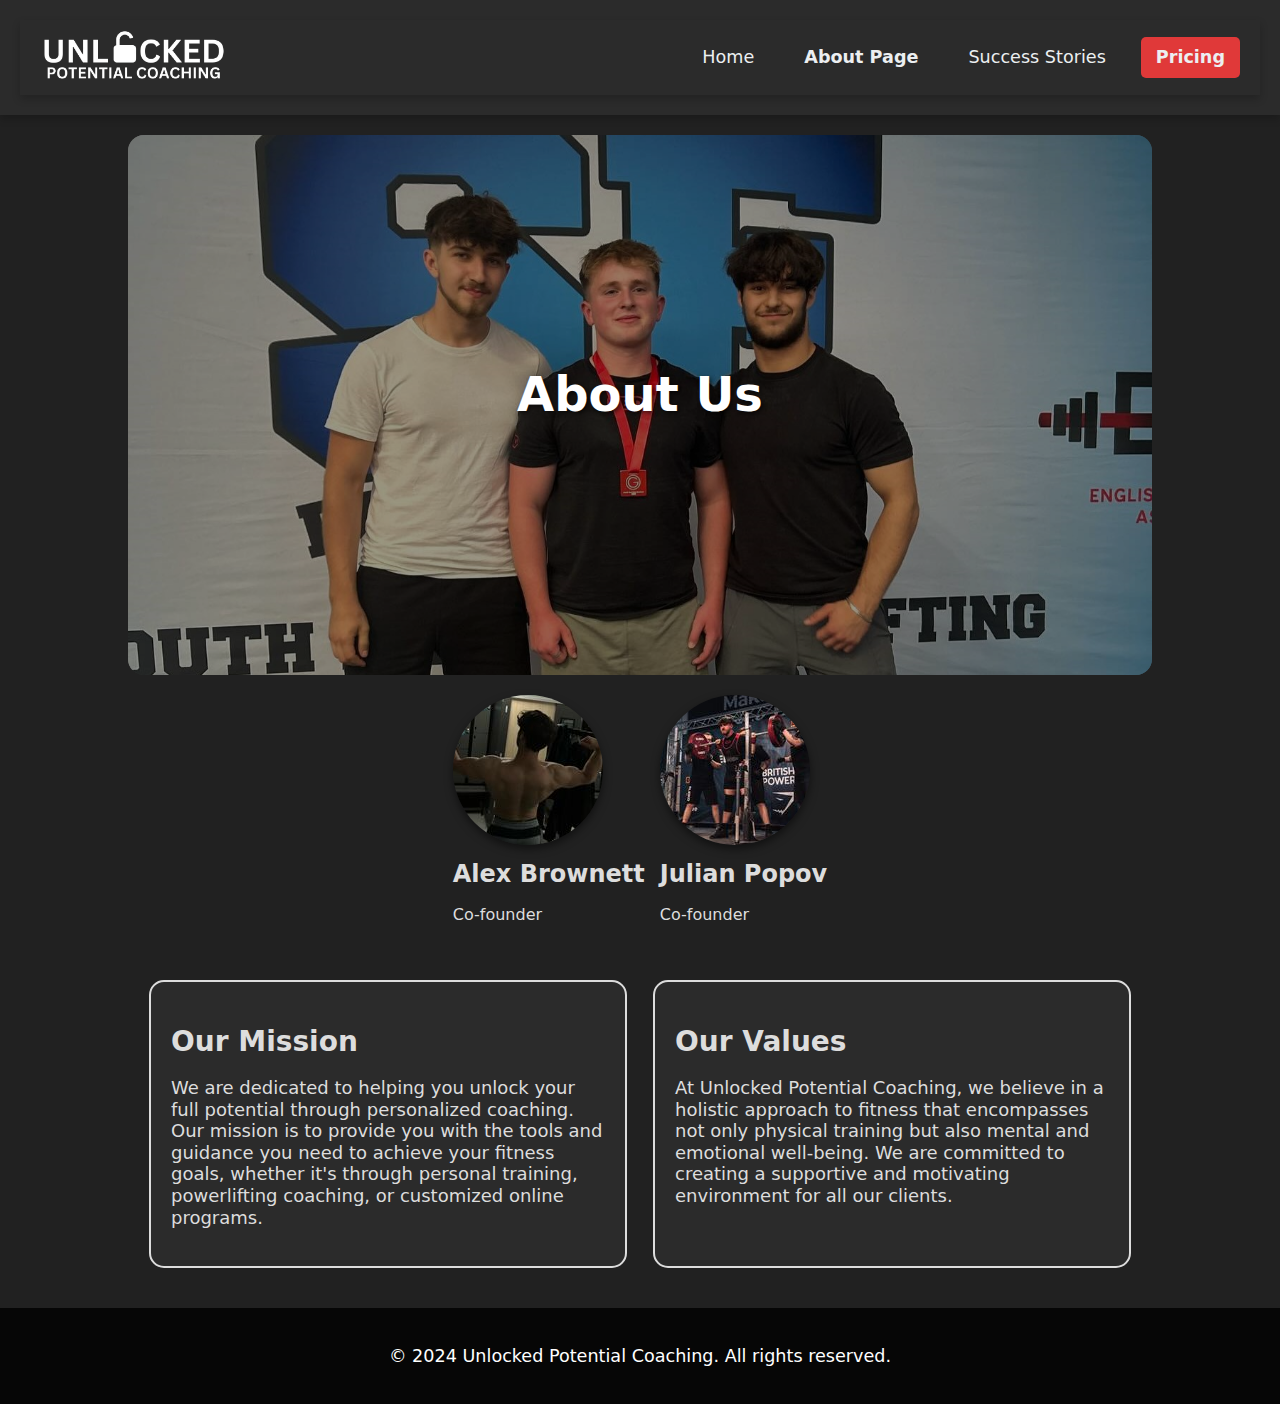
==== pages/About.html @ 5f43dbda "fill white (for the close button)" ====
<!DOCTYPE html>
<html lang="en">

<head>
    <meta charset="UTF-8">
    <meta name="viewport" content="width=device-width, initial-scale=1.0">
    <title>About Us - Unlocked Potential Coaching</title>
    <link rel="apple-touch-icon" sizes="180x180" href="/assets/favicon/apple-touch-icon.png">
    <link rel="icon" type="image/png" sizes="32x32" href="/assets/favicon/favicon-32x32.png">
    <link rel="icon" type="image/png" sizes="16x16" href="/assets/favicon/favicon-16x16.png">
    <link rel="manifest" href="/assets/favicon/site.webmanifest">
    <link rel="stylesheet" href="/styles.css">
    <style>

.profile-container {
    display: flex;
    align-items: center;
    justify-content: center; /* Center the profiles horizontally */
    gap: 15px; /* Adjust the gap between profile images */
    flex-wrap: nowrap; /* Prevent wrapping to the next line */
    padding: 20px;
}

.profile {
    margin: 0;
}

.profile img {
    width: 150px; /* Adjust the size as needed */
    height: 150px;
    border-radius: 50%;
    box-shadow: 0 4px 8px rgba(0, 0, 0, 0.5);
}
.profile h3 {
    font-size: 18px; /* Adjust this value to reduce the size */
    margin: 10px 0 0 0; /* Adjust margin to align text with image */
}

        .profile img:hover {
            transform: scale(1.1);
            
        }

        .profile h3 {
            margin: 10px 0;
            font-size: 24px;
        }

        .profile p {
            font-size: 16px;
            color: #ddd;
        }

        .hero {
            display: flex;
            flex-direction: column;
            justify-content: center;
            align-items: center;
            height: 60vh;
            text-align: center;
            background: url('/assets/pic1.jpg') no-repeat center;
            background-size: cover;
            background-position: center middle;
            border-radius: 16px;
            position: relative;
            z-index: 1;
            color: white;
        }

        .hero::before {
            content: '';
            position: absolute;
            top: 0;
            left: 0;
            width: 100%;
            height: 100%;
            background: rgba(0, 0, 0, 0.4);
            z-index: -1;
            border-radius: 16px;
        }

        .hero h1 {
            font-size: 48px;
            margin: 0 0 20px;
            color: #ffffff;
            text-shadow: 2px 2px 4px rgba(0, 0, 0, 0.6);
        }
    </style>
</head>

<body>

<header>
    <div class="header-container">
        <div class="logo">
            <img src="/assets/logo.png" alt="Unlocked Potential Coaching Logo">
        </div>
        <input type="checkbox" id="sidebar-active">
        <label for="sidebar-active" id="hamburger-menu">
            <span></span>
            <span></span>
            <span></span>
        </label>
        <label id="overlay" for="sidebar-active"></label>
        <nav class="nav-links links-container">
            <label for="sidebar-active" class="close-sidebar-button">
            <svg xmlns="http://www.w3.org/2000/svg" height="32" viewBox="0 -960 960 960" width="32" fill="#ffffff">
                <path d="m256-200-56-56 224-224-224-224 56-56 224 224 224-224 56 56-224 224 224 224-56 56-224-224-224 224Z" />
            </svg>
            </label>
            <a href="/index.html">Home</a>
            <a href="/pages/About.html" class="active">About Page</a>
            <a href="/pages/Stories.html">Success Stories</a>
            <a href="/index.html#pricing" class="cta-link">Pricing</a>

        </nav>
    </div>
</header>

    <section class="hero">
        <h1>About Us</h1>
    </section>

    <section class="profile-container">
        <div class="profile">
            <img src="/assets/Alex.jpg" alt="Alex - Co-founder">
            <h3>Alex Brownett</h3>
            <p>Co-founder</p>
        </div>
        <div class="profile">
            <img src="/assets/Julian.jpg" alt="Julian - Co-founder">
            <h3>Julian Popov</h3>
            <p>Co-founder</p>
        </div>
    </section>
    
    <section class="sections">
        <div class="section">
            <h2>Our Mission</h2>
            <p>We are dedicated to helping you unlock your full potential through personalized coaching. Our mission is to
                provide you with the tools and guidance you need to achieve your fitness goals, whether it's through
                personal training, powerlifting coaching, or customized online programs.</p>
            <div class="overlay-effect"></div>
        </div>
        <div class="section">
            <h2>Our Values</h2>
            <p>At Unlocked Potential Coaching, we believe in a holistic approach to fitness that encompasses not only
                physical training but also mental and emotional well-being. We are committed to creating a supportive and
                motivating environment for all our clients.</p>
            <div class="overlay-effect"></div>
        </div>
    </section>

    <footer>
        <p>&copy; 2024 Unlocked Potential Coaching. All rights reserved.</p>
    </footer>

</body>

</html>
---- styles.css ----
:root {
    --secondarycolor: #e03939;
    --color-1: #2b2b2b;
    --text-color: #eceff1;
    --accent-color: hsl(165, 82.26%, 51.37%);
}

body {
    font-family: "League Spartan", system-ui, sans-serif;
    font-size: 1.1rem;
    line-height: 1.2;
    background-color: #212121;
    color: #ddd;
    margin: 0;
    padding: 0;
}

header {
    background: #2b2b2b;
    color: #eceff1;
    padding: 20px;
    text-align: center;
    position: relative;
    z-index: 100;
    box-shadow: 0 4px 8px rgba(0, 0, 0, 0.2);
    transition: background-color 400ms ease, box-shadow 400ms ease, transform 200ms ease;
    margin-bottom: 20px;
}

header h1 {
    margin: 0;
}

.header-container {
    display: flex;
    align-items: center;
    justify-content: space-between;
    background: #2b2b2b;
    padding: 10px 20px;
    box-shadow: 0 4px 8px rgba(0, 0, 0, 0.2);
}

.logo img {
    height: 50px;
    width: auto;
}

#hamburger-menu {
    cursor: pointer;
    display: none;
    flex-direction: column;
    justify-content: space-between;
    width: 30px;
    height: 20px;
}

#hamburger-menu span {
    display: block;
    height: 3px;
    width: 100%;
    background-color: var(--text-color);
    border-radius: 2px;
}

/* Hide the navigation links on mobile by default */
.nav-links {
    display: flex;
    gap: 20px;
    justify-content: flex-end;
    flex: 1;
}

.nav-links a {
    color: #eceff1;
    text-decoration: none;
    padding: 10px 15px;
    transition: background-color 0.3s ease, color 0.3s ease;
}

.nav-links a.active {
    font-weight: bold;
}

.nav-links a:hover {
    color: #ffffff;
    background-color: rgba(255, 255, 255, 0.1);
    border-radius: 5px;
}

.cta-link {
    background-color: var(--secondarycolor);
    color: white;
    padding: 10px 20px;
    border-radius: 5px;
    font-weight: bold;
    transition: background-color 0.3s ease, transform 0.2s ease;
}

.cta-link:hover {
    background-color: var(--accent-color);
    transform: scale(1.1);
    box-shadow: 0 0 15px 2px var(--accent-color);
}

.hero {
    display: flex;
    flex-direction: column;
    justify-content: center;
    align-items: center;
    height: 70vh;
    width: 80%;
    text-align: center;
    background: url('/assets/pic1.jpg') no-repeat center;
    background-size: cover;
    background-position: center middle;
    border-radius: 16px;
    position: relative;
    z-index: 1;
    color: white;
    margin: 0 auto;
}

.hero::before {
    content: '';
    position: absolute;
    top: 0;
    left: 0;
    width: 100%;
    height: 100%;
    background: rgba(0, 0, 0, 0.4);
    z-index: -1;
    border-radius: 16px;
}

.hero h1 {
    font-size: 48px;
    margin: 0 0 20px;
    color: #ffffff;
    text-shadow: 2px 2px 4px rgba(0, 0, 0, 0.6);
}

.hero p {
    font-size: 20px;
    margin: 20px 0;
    color: #dddddd;
    text-shadow: 2px 2px 4px rgba(0, 0, 0, 0.6);
}

.hero a {
    color: #fff;
    background-color: var(--secondarycolor);
    padding: 8px 16px;
    text-decoration: none;
    border-radius: 10px;
    font-size: 16px;
    transition: background-color 0.3s ease, box-shadow 400ms ease, transform 200ms ease;
    position: relative;
    z-index: 2;
}

.hero a:hover {
    transform: scale(1.1);
    background-color: var(--accent-color);
    box-shadow: 0 0 15px 2px var(--accent-color);
}

.sections {
    display: grid;
    grid-template-columns: repeat(2, minmax(auto, 35%));
    gap: 70px;
    padding: 20px;
    justify-content: center;
}

.section {
    background-color: #2b2b2b;
    border: 2px solid;
    border-radius: 15px;
    padding: 20px;
    transition: background 400ms ease, box-shadow 400ms ease, transform 200ms ease;
    width: 100%;
    justify-self: center;
    position: relative;
    overflow: hidden;
}

.section h2 {
    font-size: 28px;
    margin-bottom: 15px;
}

.section p {
    font-size: 18px;
}

.main {
    max-width: 1200px;
    margin: 0 auto;
    padding: 20px;
}

.cards {
    position: relative;
}

.cards__inner {
    display: flex;
    flex-wrap: wrap;
    gap: 20px;
}

.card {
    flex: 1 1 30%;
    padding: 20px;
    background-color: #2b2b2b;
    border: 1px solid #eceff133;
    border-radius: 15px;
    transition: background 400ms ease, box-shadow 400ms ease, transform 200ms ease;
    position: relative;
    overflow: hidden;
}

.card__heading {
    color: #59df9c;
    font-size: 35px;
    font-weight: 600;
    margin-bottom: 10px;
}

.card__price {
    color: rgba(255, 255, 255, 0.486);
    font-weight: 700;
    margin-bottom: 40px;
}

.original-price {
    text-decoration: line-through;
    color: #e43f3fab;
    margin-right: 10px;
}

.discounted-price {
    color: rgb(255, 255, 255);
    font-size: 1.5em;
    font-weight: bold;
}

.cta {
    display: block;
    text-align: center;
    background-color: var(--secondarycolor);
    color: #fff;
    padding: 10px;
    border-radius: 8px;
    text-decoration: none;
    margin-top: 20px;
    position: relative;
    z-index: 2;
    transition: background-color 0.3s ease, box-shadow 400ms ease, transform 200ms ease;
}

.cta:hover {
    background-color: var(--accent-color);
    box-shadow: 0 0 15px 2px var(--accent-color);
    transform: scale(1.05);
}

.testimonials {
    background: rgba(255, 255, 255, 0.05);
    border-radius: 16px;
    box-shadow: 0 4px 30px rgba(0, 0, 0, 0.1);
    padding: 50px 20px;
    margin: 20px;
    color: white;
    text-align: center;
}

.testimonials-grid {
    display: grid;
    grid-template-columns: repeat(2, 1fr);
    gap: 20px;
    margin-top: 30px;
}

.testimonials h2 {
    font-size: 32px;
    margin-bottom: 40px;
}

.testimonial-item {
    background: rgba(255, 255, 255, 0.1);
    backdrop-filter: blur(10px);
    border-radius: 10px;
    padding: 20px;
    box-shadow: 0 4px 10px rgba(0, 0, 0, 0.2);
    color: white;
}

footer {
    background: rgba(0, 0, 0, 0.8);
    color: white;
    text-align: center;
    padding: 20px;
    margin-top: 20px;
}

.hover-effect {
    position: relative;
    z-index: 1;
    background-color: #2b2b2b;
    border-radius: 15px;
    padding: 20px;
    transition: background 400ms ease, box-shadow 400ms ease, transform 200ms ease;
}

@keyframes gradient-animation {
    0% {
        background-position: 0% 50%;
    }

    50% {
        background-position: 100% 50%;
    }

    100% {
        background-position: 0% 50%;
    }
}

.gradient-text {
    background: linear-gradient(45deg, #ff6ec4, #7873f5, #4fba6f, #ff6ec4);
    background-size: 300% 300%;
    -webkit-background-clip: text;
    -webkit-text-fill-color: transparent;
    animation: gradient-animation 5s ease infinite;
}

.overlay-effect {
    position: absolute;
    inset: 0;
    pointer-events: none;
    user-select: none;
    opacity: 0.2;
    transition: 400ms ease-in-out;
    border-radius: inherit;
}

.section:nth-child(1):hover {
    background: transparent;
    box-shadow: 0 0 15px 2px var(--accent-color);
    transform: scale(1.05);
}

.section:nth-child(1):hover .overlay-effect {
    opacity: 1;
    background: radial-gradient(circle at var(--x) var(--y), var(--accent-color, 0.2), transparent 50%);
}

.section:nth-child(2):hover {
    background: transparent;
    box-shadow: 0 0 15px 2px hsl(291.34, 95.9%, 61.76%);
    transform: scale(1.05);
}

.section:nth-child(2):hover .overlay-effect {
    opacity: 1;
    background: radial-gradient(circle at var(--x) var(--y), hsl(291.34, 95.9%, 61.76%, 0.2), transparent 50%);
}

.section:nth-child(3):hover {
    background: transparent;
    box-shadow: 0 0 15px 2px hsl(338.69, 100%, 48.04%);
    transform: scale(1.05);
}

.section:nth-child(3):hover .overlay-effect {
    opacity: 1;
    background: radial-gradient(circle at var(--x) var(--y), hsl(338.69, 100%, 48.04%, 0.2), transparent 50%);
}

.section:nth-child(4):hover {
    background: transparent;
    box-shadow: 0 0 15px 2px hsl(48, 100%, 67%);
    transform: scale(1.05);
}

.section:nth-child(4):hover .overlay-effect {
    opacity: 1;
    background: radial-gradient(circle at var(--x) var(--y), hsl(48, 100%, 67%, 0.2), transparent 50%);
}

.card:nth-child(1):hover {
    box-shadow: 0 0 15px 2px hsl(338.69, 100%, 48.04%);
    transform: scale(1.05);
}

.card:nth-child(2):hover {
    box-shadow: 0 0 15px 2px hsl(338.69, 100%, 48.04%);
    transform: scale(1.05);
}

.card:nth-child(1):hover .overlay-effect {
    opacity: 1;
    background: radial-gradient(circle at var(--x) var(--y), hsl(338.69, 100%, 48.04%, 0.2), transparent 50%);
}

.card:nth-child(2):hover .overlay-effect {
    opacity: 1;
    background: radial-gradient(circle at var(--x) var(--y), hsl(338.69, 100%, 48.04%, 0.2), transparent 50%);
}

@media (max-width: 768px) {
    .header-container {
        flex-direction: column;
    }

    .nav-links {
        justify-content: center;
        flex-wrap: wrap;
    }

    .sections {
        grid-template-columns: 1fr;
        gap: 15px;
        width: 60%;
        margin: 0 auto;
    }

    .testimonials-grid {
        grid-template-columns: 1fr;
    }

    .hero {
        width: 90%;
    }

    .card {
        flex: 1 1 100%;
    }

    .profile {
        margin: 0px;
    }

    .profile-container {
        gap: 10px;
        /* Adjust the gap for smaller screens */
    }

    .profile img {
        width: 100px;
        height: 100px;
    }

    .profile h3 {
        font-size: 16px;
        /* Further reduce size for smaller screens */
    }
}

@media (max-width: 480px) {
    .hero h1 {
        font-size: 28px;
    }

    .hero p {
        font-size: 16px;
    }

    .cta,
    .cta-link {
        padding: 8px 16px;
        font-size: 14px;
    }

    .card__heading {
        font-size: 28px;
    }

    .card__price {
        font-size: 24px;
    }

    .sections {
        padding: 10px;
    }

    .profile-container {
        gap: 25px;
        /* Adjust the gap for even smaller screens */
    }

    .profile img {
        width: 70px;
        height: 70px;
    }

    .profile h3 {
        font-size: 14px;
        /* Reduce the font size even more */
    }
}

@media (max-width: 360px) {
    .profile-container {
        gap: 10px;
        /* Smaller gap for very small screens */
    }

    .profile img {
        width: 50px;
        height: 50px;
    }

    .profile h3 {
        font-size: 12px;
        /* Minimize font size to fit small screens */
    }
}

/* Sidebar styles */
#sidebar-active {
    display: none;
}

.links-container {
    flex-direction: row;
}

#hamburger-menu,
.close-sidebar-button {
    display: none;
}

@media (max-width: 768px) {
    .nav-links {
        flex-direction: column;
        position: fixed;
        top: 0;
        right: -100%;
        width: 300px;
        height: 100%;
        background-color: var(--color-1);
        box-shadow: -5px 0 5px rgba(0, 0, 0, 0.25);
        transition: right 0.75s ease-out;
        z-index: 10;
    }

    .nav-links a {
        width: 100%;
        padding: 15px 30px;
        border-bottom: 1px solid rgba(255, 255, 255, 0.1);
    }

    #hamburger-menu {
        display: flex;
    }

    #sidebar-active:checked~.nav-links {
        right: 0;
    }

    #sidebar-active:checked~#overlay {
        height: 100%;
        width: 100%;
        position: fixed;
        top: 0;
        left: 0;
        z-index: 9;
        background: rgba(0, 0, 0, 0.5);
    }

    .close-sidebar-button {
        display: block;
        padding: 20px;
    }
}
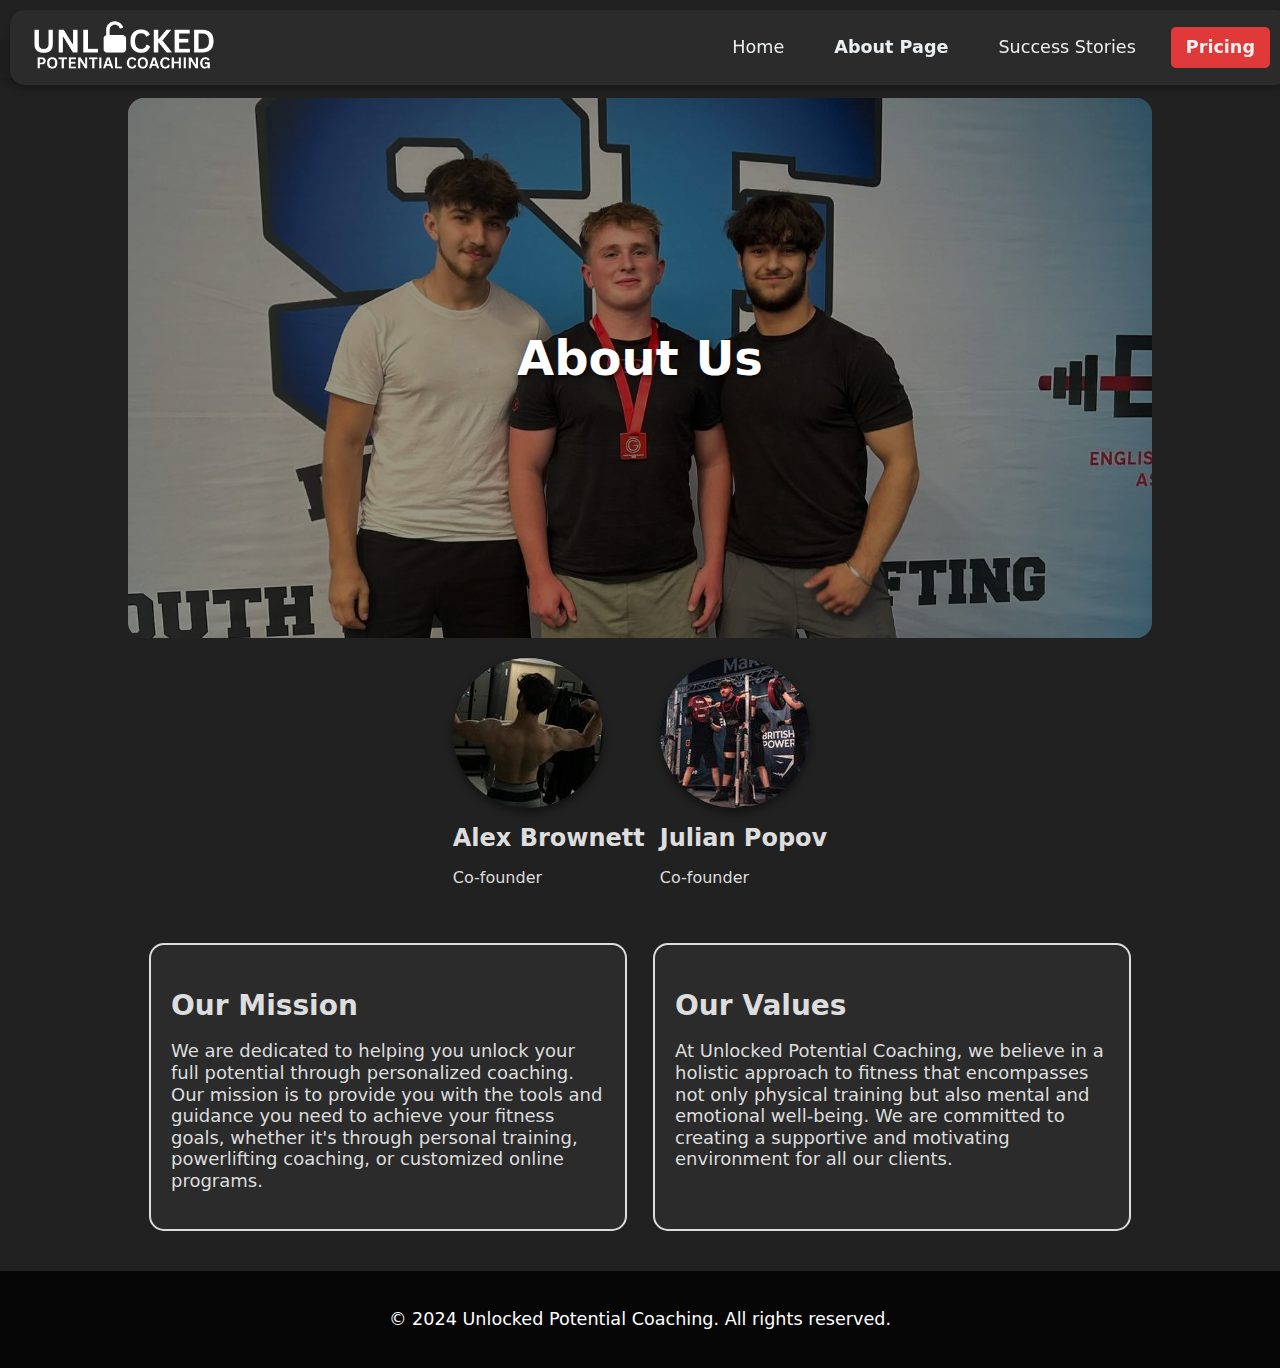
==== commit 88c28a13: "Sticky Header + mobile support" ====
--- a/pages/About.html
+++ b/pages/About.html
@@ -15,9 +15,9 @@
 .profile-container {
     display: flex;
     align-items: center;
-    justify-content: center; /* Center the profiles horizontally */
-    gap: 15px; /* Adjust the gap between profile images */
-    flex-wrap: nowrap; /* Prevent wrapping to the next line */
+    justify-content: center; 
+    gap: 15px;
+    flex-wrap: nowrap;
     padding: 20px;
 }
 
@@ -26,14 +26,14 @@
 }
 
 .profile img {
-    width: 150px; /* Adjust the size as needed */
+    width: 150px; 
     height: 150px;
     border-radius: 50%;
     box-shadow: 0 4px 8px rgba(0, 0, 0, 0.5);
 }
 .profile h3 {
-    font-size: 18px; /* Adjust this value to reduce the size */
-    margin: 10px 0 0 0; /* Adjust margin to align text with image */
+    font-size: 18px; 
+    margin: 10px 0 0 0; 
 }
 
         .profile img:hover {
--- a/styles.css
+++ b/styles.css
@@ -2,7 +2,7 @@
     --secondarycolor: #e03939;
     --color-1: #2b2b2b;
     --text-color: #eceff1;
-    --accent-color: hsl(165, 82.26%, 51.37%);
+    --accent-color: hsla(165, 82%, 51%, 0.301);
 }
 
 body {
@@ -12,11 +12,12 @@
     background-color: #212121;
     color: #ddd;
     margin: 0;
+    margin-top: 3%;
     padding: 0;
 }
 
 header {
-    background: #2b2b2b;
+    background: #00000009;
     color: #eceff1;
     padding: 20px;
     text-align: center;
@@ -32,13 +33,23 @@
 }
 
 .header-container {
+    background: #2b2b2b;
+    padding: 10px 20px;
+    box-shadow: 0 4px 8px rgba(0, 0, 0, 0.2);
     display: flex;
     align-items: center;
     justify-content: space-between;
-    background: #2b2b2b;
-    padding: 10px 20px;
-    box-shadow: 0 4px 8px rgba(0, 0, 0, 0.2);
-}
+    border-radius: 15px;
+    position: fixed;
+    top: 0;
+    left: 0;
+    right: 0;
+    z-index: 100;
+    width: calc(100% - 40px);
+    margin: 10px;
+}
+
+
 
 .logo img {
     height: 50px;
@@ -62,7 +73,7 @@
     border-radius: 2px;
 }
 
-/* Hide the navigation links on mobile by default */
+
 .nav-links {
     display: flex;
     gap: 20px;
@@ -444,7 +455,6 @@
 
     .profile-container {
         gap: 10px;
-        /* Adjust the gap for smaller screens */
     }
 
     .profile img {
@@ -454,7 +464,7 @@
 
     .profile h3 {
         font-size: 16px;
-        /* Further reduce size for smaller screens */
+     
     }
 }
 
@@ -487,7 +497,7 @@
 
     .profile-container {
         gap: 25px;
-        /* Adjust the gap for even smaller screens */
+   
     }
 
     .profile img {
@@ -497,14 +507,14 @@
 
     .profile h3 {
         font-size: 14px;
-        /* Reduce the font size even more */
+ 
     }
 }
 
 @media (max-width: 360px) {
     .profile-container {
         gap: 10px;
-        /* Smaller gap for very small screens */
+
     }
 
     .profile img {
@@ -514,11 +524,11 @@
 
     .profile h3 {
         font-size: 12px;
-        /* Minimize font size to fit small screens */
-    }
-}
-
-/* Sidebar styles */
+
+    }
+}
+
+
 #sidebar-active {
     display: none;
 }
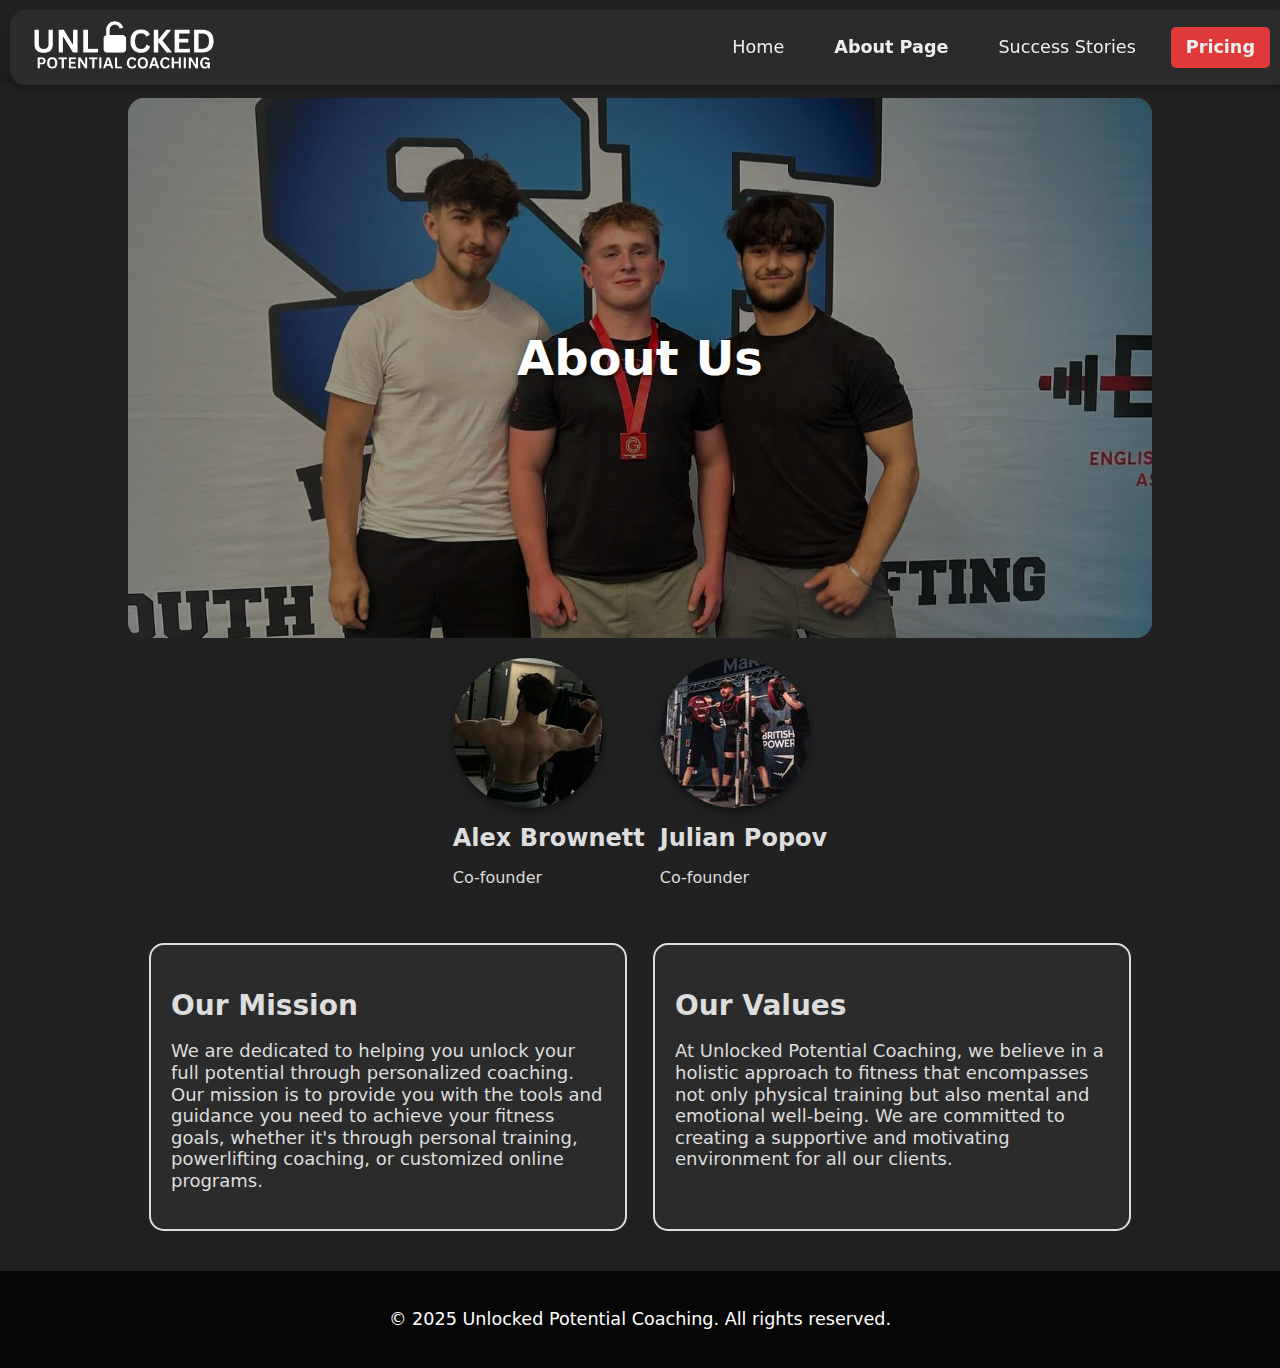
==== commit 6e5151c2: "Year update" ====
--- a/pages/About.html
+++ b/pages/About.html
@@ -152,7 +152,7 @@
     </section>
 
     <footer>
-        <p>&copy; 2024 Unlocked Potential Coaching. All rights reserved.</p>
+        <p>&copy; 2025 Unlocked Potential Coaching. All rights reserved.</p>
     </footer>
 
 </body>
--- a/styles.css
+++ b/styles.css
@@ -543,6 +543,22 @@
 }
 
 @media (max-width: 768px) {
+    .header-container {
+
+            padding: 10px 15px;
+            box-shadow: 0 4px 8px rgba(0, 0, 0, 0.2);
+            display: flex;
+            align-items: center;
+            justify-content: space-between;
+            border-radius: 15px;
+            position: fixed;
+            top: 0;
+            left: 0;
+            right: 0;
+            z-index: 100;
+            width: calc(100% - 40px);
+            margin-left: 5px;
+        }
     .nav-links {
         flex-direction: column;
         position: fixed;
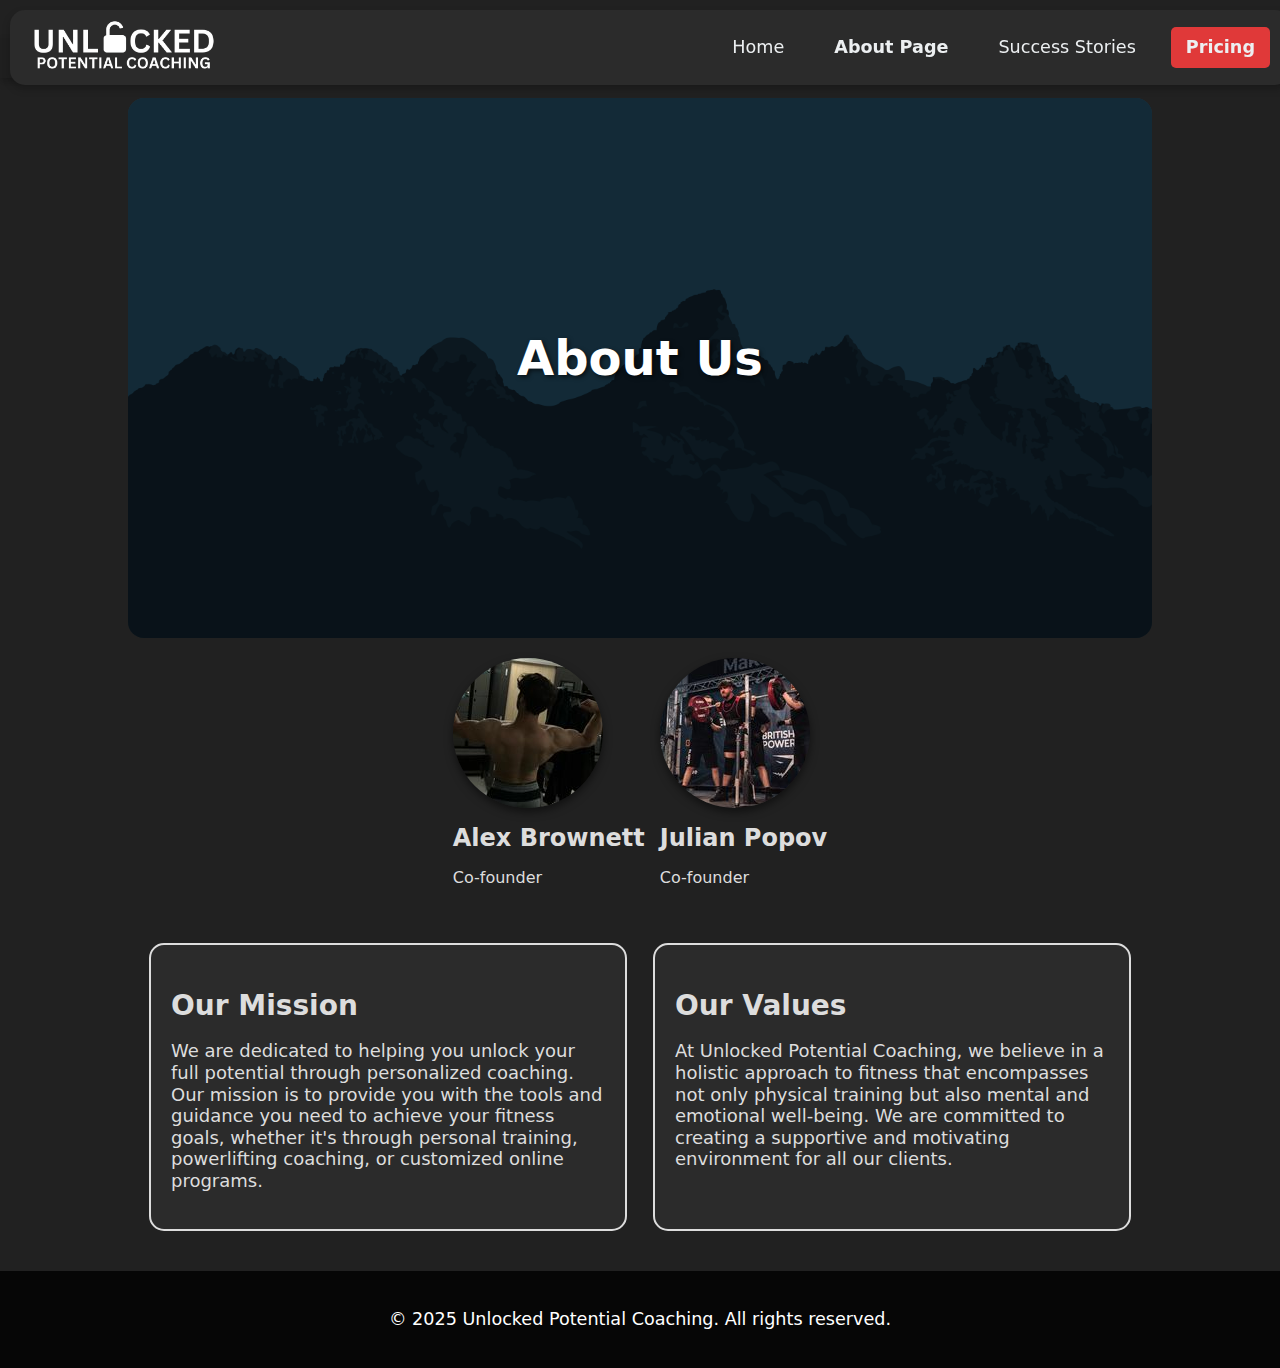
==== commit dd43138c: "V2" ====
--- a/pages/About.html
+++ b/pages/About.html
@@ -58,7 +58,7 @@
             align-items: center;
             height: 60vh;
             text-align: center;
-            background: url('/assets/pic1.jpg') no-repeat center;
+            background: url('/assets/Minimal.png') no-repeat center;
             background-size: cover;
             background-position: center middle;
             border-radius: 16px;
--- a/styles.css
+++ b/styles.css
@@ -121,7 +121,7 @@
     height: 70vh;
     width: 80%;
     text-align: center;
-    background: url('/assets/pic1.jpg') no-repeat center;
+    background: url('/assets/Minimal.png') no-repeat center;
     background-size: cover;
     background-position: center middle;
     border-radius: 16px;
@@ -229,6 +229,17 @@
     transition: background 400ms ease, box-shadow 400ms ease, transform 200ms ease;
     position: relative;
     overflow: hidden;
+}
+
+.card ul {
+    list-style-type: disc;
+    padding-left: 20px;
+    margin-bottom: 30px;
+}
+
+.card ul li {
+    margin-bottom: 10px;
+    color: #dddddd;
 }
 
 .card__heading {
@@ -410,6 +421,11 @@
     transform: scale(1.05);
 }
 
+.card:nth-child(3):hover {
+    box-shadow: 0 0 15px 2px hsl(165, 82.26%, 51.37%);
+    transform: scale(1.05);
+}
+
 .card:nth-child(1):hover .overlay-effect {
     opacity: 1;
     background: radial-gradient(circle at var(--x) var(--y), hsl(338.69, 100%, 48.04%, 0.2), transparent 50%);
@@ -418,6 +434,11 @@
 .card:nth-child(2):hover .overlay-effect {
     opacity: 1;
     background: radial-gradient(circle at var(--x) var(--y), hsl(338.69, 100%, 48.04%, 0.2), transparent 50%);
+}
+
+.card:nth-child(3):hover .overlay-effect {
+    opacity: 1;
+    background: radial-gradient(circle at var(--x) var(--y), hsl(165, 82.26%, 51.37%, 0.2), transparent 50%);
 }
 
 @media (max-width: 768px) {
@@ -600,4 +621,363 @@
         display: block;
         padding: 20px;
     }
+}
+
+#contact, #feedback {
+    padding: 20px;
+    background-color: #3f3f3f;
+    border-radius: 10px;
+    max-width: 30%;
+    margin: 0 auto;
+}
+
+#contact h2, #feedback h2 {
+    text-align: center;
+    margin-bottom: 20px;
+}
+
+#feedback p {
+    text-align: center;
+    margin-bottom: 20px;
+}
+
+#feedback .cta {
+    display: block;
+    width: 200px;
+    margin: 0 auto;
+    text-align: center;
+}
+
+@media (max-width: 768px) {
+    #contact, #feedback {
+        max-width: 80%;
+    }
+}
+
+.about-intro {
+    background-color: #2b2b2b;
+    border-radius: 16px;
+    box-shadow: 0 4px 8px rgba(0, 0, 0, 0.2);
+    padding: 40px;
+    margin: 20px;
+    max-width: 1200px;
+    margin-left: auto;
+    margin-right: auto;
+}
+
+.about-intro h2 {
+    font-size: 32px;
+    margin-bottom: 20px;
+    color: #59df9c;
+}
+
+.about-intro p {
+    margin-bottom: 15px;
+    font-size: 18px;
+    line-height: 1.6;
+}
+
+.section-title {
+    text-align: center;
+    font-size: 32px;
+    margin: 40px 0 20px;
+    color: var(--text-color);
+}
+
+.powerlifting-cards {
+    justify-content: center;
+}
+
+.powerlifting-cards .card {
+    max-width: 45%;
+}
+
+@media (max-width: 768px) {
+    .powerlifting-cards .card {
+        max-width: 100%;
+    }
+}
+
+.pricing-cta {
+    background-color: #2b2b2b;
+    border: 2px solid var(--secondarycolor);
+    border-radius: 16px;
+    box-shadow: 0 4px 8px rgba(0, 0, 0, 0.2);
+    padding: 40px;
+    margin: 40px auto;
+    max-width: 800px;
+    text-align: center;
+}
+
+.pricing-cta h2 {
+    font-size: 32px;
+    margin-bottom: 20px;
+    color: var(--secondarycolor);
+}
+
+.pricing-cta p {
+    margin-bottom: 25px;
+    font-size: 18px;
+    line-height: 1.6;
+}
+
+.pricing-cta .cta {
+    display: inline-block;
+    padding: 12px 30px;
+    font-size: 18px;
+    font-weight: bold;
+}
+
+@media (max-width: 768px) {
+    .pricing-cta {
+        margin: 30px 20px;
+        padding: 30px 20px;
+    }
+}
+
+/* Adjust hover effect for the pricing highlight contact button */
+.pricing-highlight .cta:hover {
+    background-color: var(--accent-color);
+    box-shadow: 0 0 15px 2px var(--accent-color);
+    transform: scale(1.02); /* Reduced scale from the default 1.05 */
+    transition: background-color 0.3s ease, box-shadow 0.3s ease, transform 0.2s ease;
+}
+
+.premium-gold-text {
+    background: linear-gradient(45deg, #bf953f, #fcf6ba, #b38728, #fbf5b7, #aa771c);
+    background-size: 200% 200%;
+    -webkit-background-clip: text;
+    -webkit-text-fill-color: transparent;
+    animation: gradient-animation 6s ease infinite;
+    font-weight: bold;
+}
+
+.popular-tag {
+    position: absolute;
+    top: 10px;
+    right: 20px;
+    background: linear-gradient(45deg, #bf953f, #fcf6ba, #b38728, #fbf5b7, #aa771c);
+    background-size: 200% 200%;
+    animation: gradient-animation 6s ease infinite;
+    color: #000;
+    padding: 6px 19px;
+    font-size: 17.5px;
+    font-weight: bold;
+    border-radius: 25px;
+    box-shadow: 0 2px 10px rgba(0,0,0,0.3);
+    z-index: 2;
+}
+
+/* Modal Styles */
+.modal {
+    display: none;
+    position: fixed;
+    z-index: 1000;
+    left: 0;
+    top: 0;
+    width: 100%;
+    height: 100%;
+    background-color: rgba(0, 0, 0, 0.7);
+    align-items: center;
+    justify-content: center;
+}
+
+.modal-content {
+    background-color: #2b2b2b;
+    border-radius: 15px;
+    padding: 30px;
+    width: 90%;
+    max-width: 500px;
+    box-shadow: 0 5px 20px rgba(0, 0, 0, 0.4);
+    position: relative;
+}
+
+.close-modal {
+    color: #aaa;
+    position: absolute;
+    top: 15px;
+    right: 20px;
+    font-size: 28px;
+    font-weight: bold;
+    cursor: pointer;
+}
+
+.close-modal:hover {
+    color: #fff;
+}
+
+.form-group {
+    margin-bottom: 20px;
+}
+
+.form-group label {
+    display: block;
+    margin-bottom: 5px;
+    font-weight: bold;
+}
+
+.form-group input,
+.form-group textarea {
+    width: 100%;
+    padding: 12px;
+    border: 1px solid #444;
+    border-radius: 8px;
+    background-color: #333;
+    color: #fff;
+    font-size: 16px;
+}
+
+.form-group textarea {
+    resize: vertical;
+    min-height: 100px;
+}
+
+.form-submit-btn {
+    background-color: var(--secondarycolor);
+    color: white;
+    border: none;
+    padding: 12px 25px;
+    border-radius: 8px;
+    font-size: 16px;
+    cursor: pointer;
+    font-weight: bold;
+    transition: background-color 0.3s, transform 0.2s;
+    display: block;
+    margin: 20px auto 0;
+}
+
+.form-submit-btn:hover {
+    background-color: var(--accent-color);
+    transform: scale(1.05);
+    box-shadow: 0 0 10px rgba(89, 223, 156, 0.5);
+}
+
+.form-button-container {
+    display: inline-block;
+    margin: 0;
+    padding: 0;
+    width: 100%;
+}
+
+.form-button-container .cta {
+    width: 100%;
+    box-sizing: border-box;
+    margin: 20px 0 0 0;
+    border: none;
+    cursor: pointer;
+    font-size: 16px;
+    font-weight: bold;
+}
+
+/* Formspree Form Styling */
+@import url("https://fonts.googleapis.com/css2?family=Figtree:ital,wght@0,300..900;1,300..900&family=Poppins:ital,wght@0,100;0,200;0,300;0,400;0,500;0,600;0,700;0,800;0,900;1,100;1,200;1,300;1,400;1,500;1,600;1,700;1,800;1,900&display=swap");
+
+.fs-form {
+  display: grid;
+  row-gap: 1.5rem;
+  max-width: 500px;
+  margin: 0 auto;
+  background-color: #2b2b2b;
+  padding: 25px;
+  border-radius: 15px;
+}
+
+.fs-form:where(.fs-layout__2-column) {
+  column-gap: 1.5rem;
+  grid-template-columns: 1fr 1fr;
+}
+
+.fs-field {
+  display: flex;
+  flex-direction: column;
+  row-gap: 0.5rem;
+}
+
+.fs-label {
+  color: var(--text-color);
+  display: block;
+  font-family: "Poppins", var(--font-family-body);
+  font-size: 1rem;
+  line-height: 1.25rem;
+}
+
+.fs-description {
+  color: #aaa;
+  display: block;
+  font-size: 0.875rem;
+  line-height: 1.25rem;
+  margin-top: 0.25rem;
+}
+
+.fs-button-group {
+  display: flex;
+  flex-direction: row-reverse;
+  column-gap: 1.5rem;
+}
+
+.fs-button {
+  background-color: var(--secondarycolor);
+  border-radius: 9999px;
+  color: white;
+  cursor: pointer;
+  font-size: 1.125rem;
+  font-weight: 600;
+  line-height: 1.5rem;
+  padding: 0.75rem 2rem;
+  transition-duration: 200ms;
+  transition-property: background-color;
+  transition-timing-function: cubic-bezier(0.4, 0, 0.2, 1);
+}
+
+.fs-button:hover {
+  background-color: var(--accent-color);
+  box-shadow: 0 0 15px 2px var(--accent-color);
+}
+
+.fs-input,
+.fs-select {
+  appearance: none;
+  border-radius: 9999px;
+  border-width: 0;
+  box-shadow: #4a4a4a 0 0 0 1px inset;
+  color: var(--text-color);
+  font-size: 1rem;
+  height: 3rem;
+  line-height: 1.5rem;
+  outline: none;
+  padding-left: 1rem;
+  padding-right: 1rem;
+  background-color: #333;
+}
+
+.fs-input:focus-visible,
+.fs-select:focus-visible {
+  box-shadow: var(--secondarycolor) 0 0 0 1px inset;
+}
+
+.fs-input::placeholder {
+  color: #aaa;
+}
+
+.fs-textarea {
+  appearance: none;
+  border-radius: 0.75rem;
+  border-width: 0;
+  box-shadow: #4a4a4a 0 0 0 1px inset;
+  color: var(--text-color);
+  font-size: 1rem;
+  line-height: 1.5rem;
+  outline: none;
+  padding: 0.5rem 0.75rem;
+  resize: vertical;
+  background-color: #333;
+  min-height: 120px;
+}
+
+.fs-textarea:focus-visible {
+  box-shadow: var(--secondarycolor) 0 0 0 1px inset;
+}
+
+.fs-textarea::placeholder {
+  color: #aaa;
 }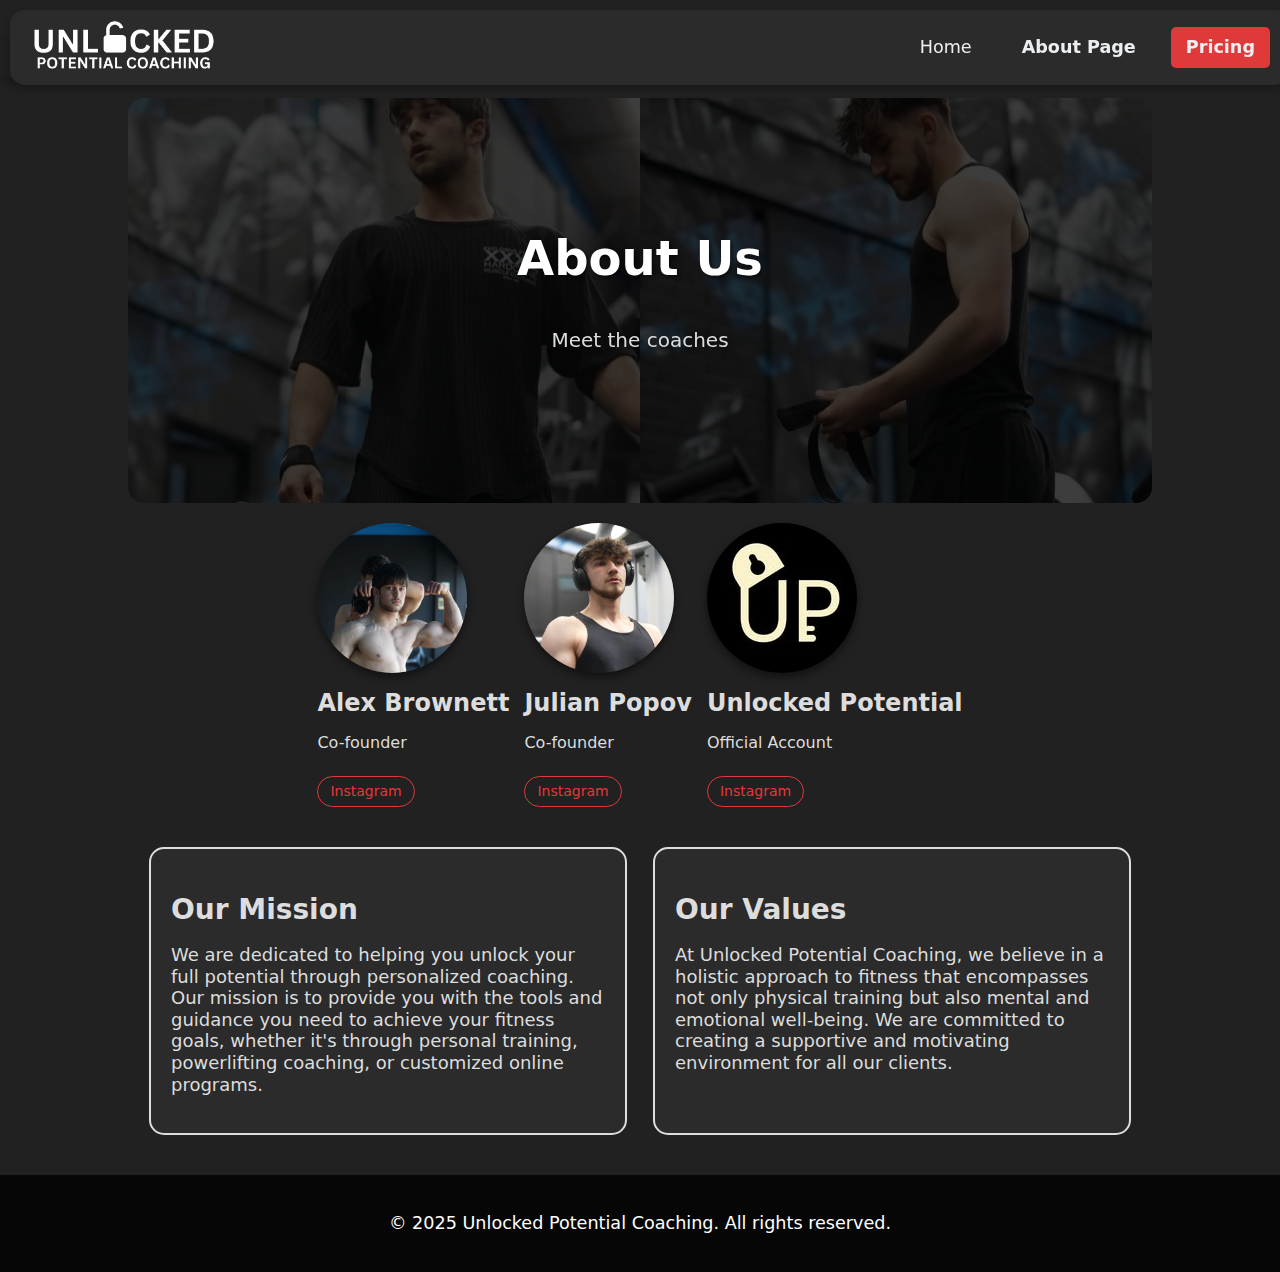
==== commit 174e9180: "V3" ====
--- a/pages/About.html
+++ b/pages/About.html
@@ -56,15 +56,21 @@
             flex-direction: column;
             justify-content: center;
             align-items: center;
-            height: 60vh;
+            height: 45vh;
             text-align: center;
-            background: url('/assets/Minimal.png') no-repeat center;
+            background: linear-gradient(rgba(0, 0, 0, 0.6), rgba(0, 0, 0, 0.6)), url('/assets/pics/both\ clients2.jpg') no-repeat center;
             background-size: cover;
-            background-position: center middle;
+            background-position: center 40%;
             border-radius: 16px;
             position: relative;
             z-index: 1;
             color: white;
+            filter: blur(0.5px);
+        }
+
+        .hero * {
+            /* Make sure the text inside hero isn't blurred */
+            filter: blur(0px);
         }
 
         .hero::before {
@@ -110,7 +116,7 @@
             </label>
             <a href="/index.html">Home</a>
             <a href="/pages/About.html" class="active">About Page</a>
-            <a href="/pages/Stories.html">Success Stories</a>
+            <!-- <a href="/pages/Stories.html">Success Stories</a> -->
             <a href="/index.html#pricing" class="cta-link">Pricing</a>
 
         </nav>
@@ -119,18 +125,27 @@
 
     <section class="hero">
         <h1>About Us</h1>
+        <p>Meet the coaches</p>
     </section>
 
     <section class="profile-container">
         <div class="profile">
-            <img src="/assets/Alex.jpg" alt="Alex - Co-founder">
+            <img src="/assets/pics/Alex pfp.jpg" alt="Alex - Co-founder">
             <h3>Alex Brownett</h3>
             <p>Co-founder</p>
+            <a href="https://www.instagram.com/alexbrownett/" target="_blank" class="social-link">Instagram</a>
         </div>
         <div class="profile">
-            <img src="/assets/Julian.jpg" alt="Julian - Co-founder">
+            <img src="/assets/pics/Julian pfp.jpg" alt="Julian - Co-founder">
             <h3>Julian Popov</h3>
             <p>Co-founder</p>
+            <a href="https://www.instagram.com/julian_popov_/" target="_blank" class="social-link">Instagram</a>
+        </div>
+        <div class="profile">
+            <img src="/assets/pics/unlocked_n.jpg" alt="Unlocked Potential Instagram">
+            <h3>Unlocked Potential</h3>
+            <p>Official Account</p>
+            <a href="https://www.instagram.com/unlockedpotentialcc/" target="_blank" class="social-link">Instagram</a>
         </div>
     </section>
     
--- a/styles.css
+++ b/styles.css
@@ -121,14 +121,20 @@
     height: 70vh;
     width: 80%;
     text-align: center;
-    background: url('/assets/Minimal.png') no-repeat center;
+    background: linear-gradient(rgba(0, 0, 0, 0.6), rgba(0, 0, 0, 0.6)), url('/assets/pics/Both\ clients.jpg') no-repeat center;
     background-size: cover;
-    background-position: center middle;
+    background-position: center 40%; /* Moved down from center middle to 40% down */
     border-radius: 16px;
     position: relative;
     z-index: 1;
     color: white;
     margin: 0 auto;
+    filter: blur(0.5px);
+}
+
+.hero * {
+    /* Make sure the text inside hero isn't blurred */
+    filter: blur(0px);
 }
 
 .hero::before {
@@ -220,6 +226,7 @@
     gap: 20px;
 }
 
+/* Card structure for consistent button positioning */
 .card {
     flex: 1 1 30%;
     padding: 20px;
@@ -229,6 +236,20 @@
     transition: background 400ms ease, box-shadow 400ms ease, transform 200ms ease;
     position: relative;
     overflow: hidden;
+    display: flex;
+    flex-direction: column;
+    justify-content: space-between; /* This ensures content is spread out with button at bottom */
+}
+
+.card-content {
+    flex: 1; /* Takes up available space */
+}
+
+/* Button alignment at bottom of card */
+.card .cta {
+    margin-top: auto; /* Pushes the button to the bottom */
+    width: calc(100% - 20px); /* Full width minus padding */
+    box-sizing: border-box;
 }
 
 .card ul {
@@ -439,6 +460,11 @@
 .card:nth-child(3):hover .overlay-effect {
     opacity: 1;
     background: radial-gradient(circle at var(--x) var(--y), hsl(165, 82.26%, 51.37%, 0.2), transparent 50%);
+}
+
+/* Add spacing to prevent title overlap with popular tag */
+.card .popular-tag + .card-content .card__heading {
+    margin-top: 40px; /* Increase spacing to push the heading lower */
 }
 
 @media (max-width: 768px) {
@@ -752,20 +778,24 @@
     font-weight: bold;
 }
 
+/* Updated Popular Tag - Move to top left */
 .popular-tag {
     position: absolute;
     top: 10px;
-    right: 20px;
+    left: 15px;
     background: linear-gradient(45deg, #bf953f, #fcf6ba, #b38728, #fbf5b7, #aa771c);
     background-size: 200% 200%;
     animation: gradient-animation 6s ease infinite;
     color: #000;
-    padding: 6px 19px;
-    font-size: 17.5px;
+    padding: 5px 15px;
+    font-size: 15px;
     font-weight: bold;
-    border-radius: 25px;
+    border-radius: 20px;
     box-shadow: 0 2px 10px rgba(0,0,0,0.3);
     z-index: 2;
+    height: 32px;
+    display: flex;
+    align-items: center;
 }
 
 /* Modal Styles */
@@ -870,7 +900,7 @@
 }
 
 /* Formspree Form Styling */
-@import url("https://fonts.googleapis.com/css2?family=Figtree:ital,wght@0,300..900;1,300..900&family=Poppins:ital,wght@0,100;0,200;0,300;0,400;0,500;0,600;0,700;0,800;0,900;1,100;1,200;1,300;1,400;1,500;1,600;1,700;1,800;1,900&display=swap");
+@import url("https://fonts.googleapis.com/css2?family=Figtree:ital,wght@0,300..900;1,300..900&family=Poppins:ital,wght@0,100;0,200;0,300;0,400;0,500;0,600;0,700;0,800;0,900&display=swap");
 
 .fs-form {
   display: grid;
@@ -980,4 +1010,227 @@
 
 .fs-textarea::placeholder {
   color: #aaa;
+}
+
+/* Updated Formspree Form Styling */
+@import url("https://fonts.googleapis.com/css2?family=Inter:ital,opsz,wght@0,14..32,100..900;1,14..32,100..900&display=swap");
+
+/* Form styling variables - adapted to site theme */
+:root {
+  --fs-color-background: #2b2b2b;
+  --fs-color-background-alt: #3f3f3f;
+  --fs-color-border-active: var(--secondarycolor);
+  --fs-color-border-default: #4a4a4a;
+  --fs-color-highlight: var(--accent-color);
+  --fs-color-primary: var(--secondarycolor);
+  --fs-color-primary-active: #c03030;
+  --fs-color-text-default: var(--text-color);
+  --fs-color-text-muted: #aaa;
+  
+  --fs-font-family-body: "Inter", "League Spartan", system-ui, sans-serif;
+}
+
+.fs-form {
+  display: grid;
+  row-gap: 1.5rem;
+  max-width: 500px;
+  margin: 0 auto;
+  background-color: #2b2b2b;
+  padding: 25px;
+  border-radius: 15px;
+}
+
+.fs-field {
+  display: flex;
+  flex-direction: column;
+  row-gap: 0.375rem;
+}
+
+.fs-label {
+  color: var(--fs-color-text-default);
+  display: block;
+  font-family: var(--fs-font-family-body);
+  font-size: 0.875rem;
+  font-weight: 500;
+  line-height: 1.25rem;
+}
+
+.fs-button-group {
+  display: flex;
+  flex-direction: row-reverse;
+  column-gap: 1.5rem;
+}
+
+.fs-button {
+  background-color: var(--fs-color-primary);
+  border-radius: 0.375rem;
+  color: white;
+  cursor: pointer;
+  font-size: 0.875rem;
+  font-weight: 500;
+  line-height: 1rem;
+  padding: 1rem 2rem;
+  transition-duration: 200ms;
+  transition-property: background-color;
+  transition-timing-function: cubic-bezier(0.4, 0, 0.2, 1);
+}
+
+.fs-button:hover {
+  background-color: var(--accent-color);
+  box-shadow: 0 0 15px 2px var(--accent-color);
+}
+
+.fs-input {
+  appearance: none;
+  border-radius: 0.375rem;
+  border-width: 0;
+  box-shadow: var(--fs-color-border-default) 0 0 0 1px inset;
+  color: var(--fs-color-text-default);
+  font-size: 1rem;
+  height: 2.5rem;
+  line-height: 1.5rem;
+  outline: none;
+  padding-left: 0.75rem;
+  padding-right: 0.75rem;
+  background-color: #333;
+}
+
+.fs-input:focus-visible {
+  box-shadow: var(--fs-color-border-active) 0 0 0 1.5px inset;
+  outline: 3px solid var(--fs-color-highlight);
+  outline-offset: 0;
+}
+
+.fs-textarea {
+  appearance: none;
+  border-radius: 0.375rem;
+  border-width: 0;
+  box-shadow: var(--fs-color-border-default) 0 0 0 1px inset;
+  color: var (--fs-color-text-default);
+  font-size: 1rem;
+  line-height: 1.5rem;
+  outline: none;
+  padding: 0.5rem 0.75rem;
+  resize: vertical;
+  background-color: #333;
+  min-height: 100px;
+}
+
+.fs-textarea:focus-visible {
+  box-shadow: var(--fs-color-border-active) 0 0 0 1.5px inset;
+  outline: 3px solid var(--fs-color-highlight);
+  outline-offset: 0;
+}
+
+.coming-soon-container {
+    display: flex;
+    justify-content: center;
+    align-items: center;
+    padding: 50px 20px;
+}
+
+.coming-soon {
+    background-color: #2b2b2b;
+    border-radius: 15px;
+    padding: 40px;
+    text-align: center;
+    max-width: 800px;
+    box-shadow: 0 4px 8px rgba(0, 0, 0, 0.2);
+}
+
+.coming-soon h2 {
+    font-size: 42px;
+    margin-bottom: 20px;
+    color: var(--secondarycolor);
+}
+
+.coming-soon p {
+    font-size: 18px;
+    line-height: 1.6;
+    margin-bottom: 15px;
+}
+
+/* Discount Tag Styles */
+.discount-tag {
+    position: absolute;
+    top: 10px;
+    right: 15px;
+    padding: 6px 14px;
+    font-size: 14px;
+    font-weight: 500;
+    border-radius: 20px;
+    box-shadow: 0 4px 10px rgba(0, 0, 0, 0.3);
+    z-index: 4;
+    background: linear-gradient(45deg, #bf953f, #fcf6ba, #b38728, #fbf5b7, #aa771c);
+    background-size: 200% 200%;
+    animation: gradient-animation 6s ease infinite;
+    border: 1px solid rgba(255, 255, 255, 0.3);
+    color: #000;
+    letter-spacing: 0.5px;
+    text-shadow: 0 1px 2px rgba(255, 255, 255, 0.5);
+    text-align: center;
+    width: 110px;
+    height: 32px;
+    display: flex;
+    align-items: center;
+    justify-content: center;
+}
+
+.discount-tag .percentage {
+    font-size: 19px;
+    font-weight: 700;
+    margin-left: 3px;
+}
+
+/* Remove individual color classes as we're using the gold gradient for all */
+.discount-5, .discount-10, .discount-20 {
+    color: #000; /* Keep text color consistent */
+    text-shadow: 0 1px 2px rgba(255, 255, 255, 0.5);
+}
+
+/* Remove the old position adjustment for popular tag + discount tag */
+.card .popular-tag + .discount-tag {
+    top: 10px; /* Keep at same top position */
+    right: 20px;
+}
+
+/* Add hover effects for cards 4 and 5 (6-month and 12-month) */
+.card:nth-child(4):hover {
+    box-shadow: 0 0 15px 2px hsl(195, 100%, 50%, 0.7);
+    transform: scale(1.05);
+}
+
+.card:nth-child(5):hover {
+    box-shadow: 0 0 15px 2px hsl(271, 100%, 50%, 0.7);
+    transform: scale(1.05);
+}
+
+.card:nth-child(4):hover .overlay-effect {
+    opacity: 1;
+    background: radial-gradient(circle at var(--x) var(--y), hsl(195, 100%, 50%, 0.2), transparent 50%);
+}
+
+.card:nth-child(5):hover .overlay-effect {
+    opacity: 1;
+    background: radial-gradient(circle at var(--x) var(--y), hsl(271, 100%, 50%, 0.2), transparent 50%);
+}
+
+/* Social media links */
+.social-link {
+    display: inline-block;
+    color: var(--secondarycolor);
+    text-decoration: none;
+    margin-top: 8px;
+    padding: 6px 12px;
+    border: 1px solid var(--secondarycolor);
+    border-radius: 20px;
+    transition: all 0.3s ease;
+    font-size: 14px;
+}
+
+.social-link:hover {
+    background-color: var(--secondarycolor);
+    color: white;
+    transform: translateY(-3px);
+    box-shadow: 0 4px 8px rgba(224, 57, 57, 0.3);
 }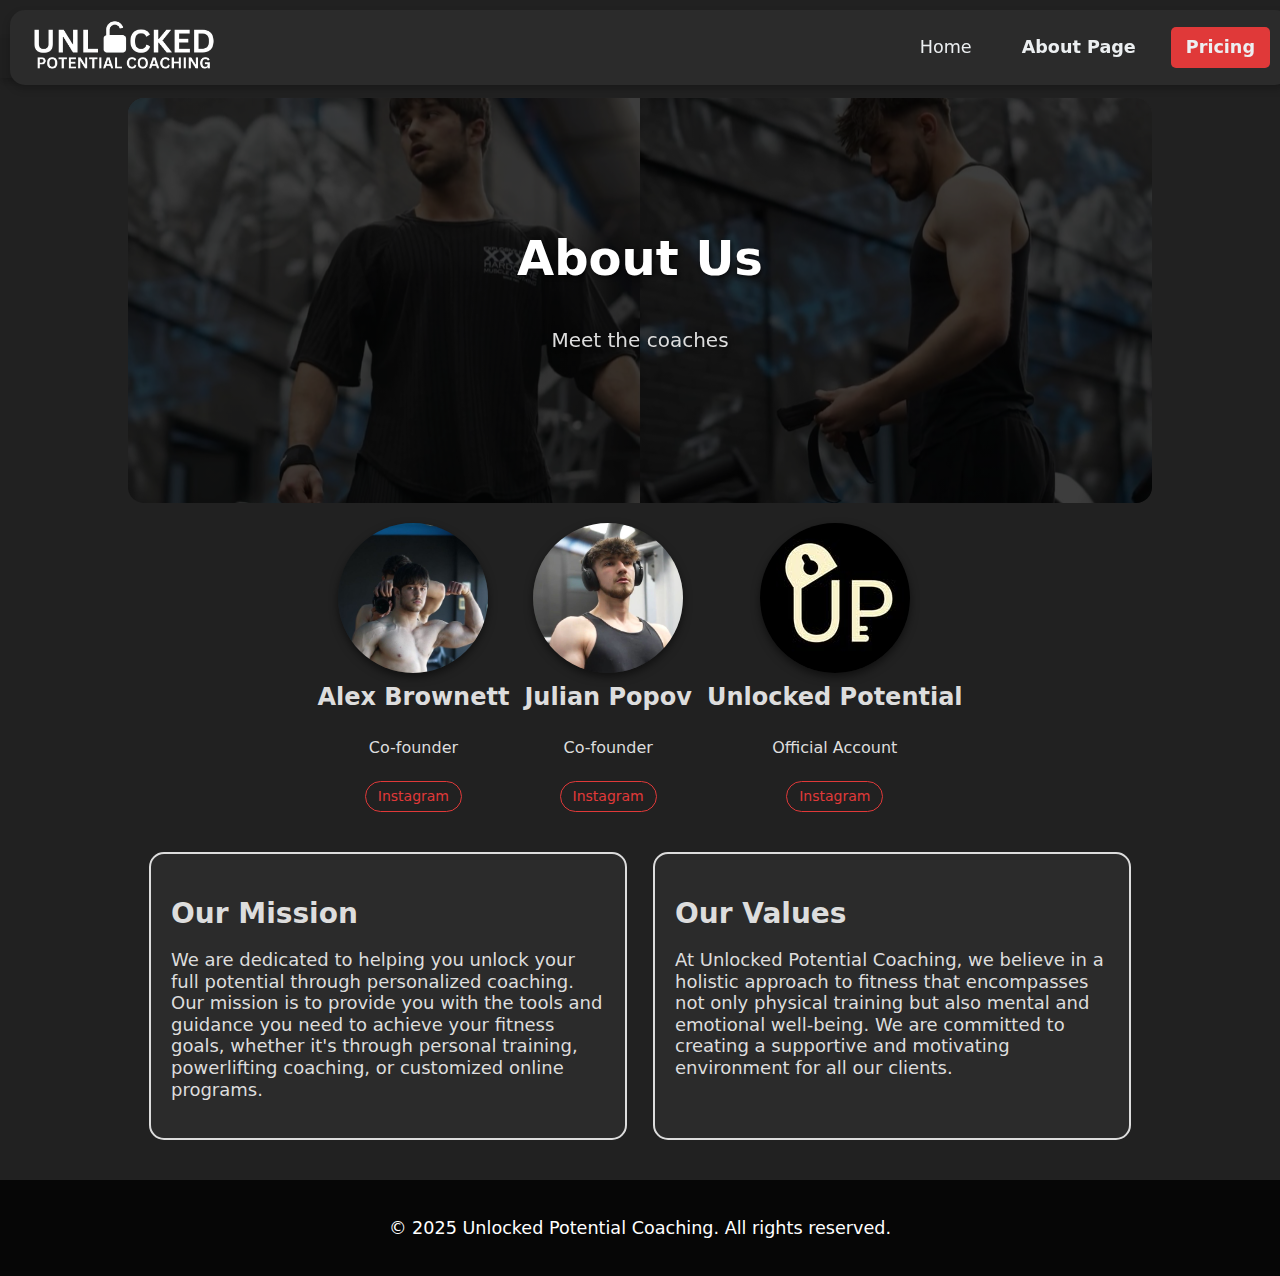
==== commit d5eaf4af: "V3.1 - Responsiveness" ====
--- a/pages/About.html
+++ b/pages/About.html
@@ -23,6 +23,10 @@
 
 .profile {
     margin: 0;
+    display: flex;
+    flex-direction: column;
+    align-items: center;
+    text-align: center;
 }
 
 .profile img {
@@ -90,6 +94,15 @@
             margin: 0 0 20px;
             color: #ffffff;
             text-shadow: 2px 2px 4px rgba(0, 0, 0, 0.6);
+        }
+
+        @media (max-width: 700px) {
+            .profile-container {
+                flex-direction: column;
+                flex-wrap: wrap;
+                align-items: center;
+                gap: 30px;
+            }
         }
     </style>
 </head>
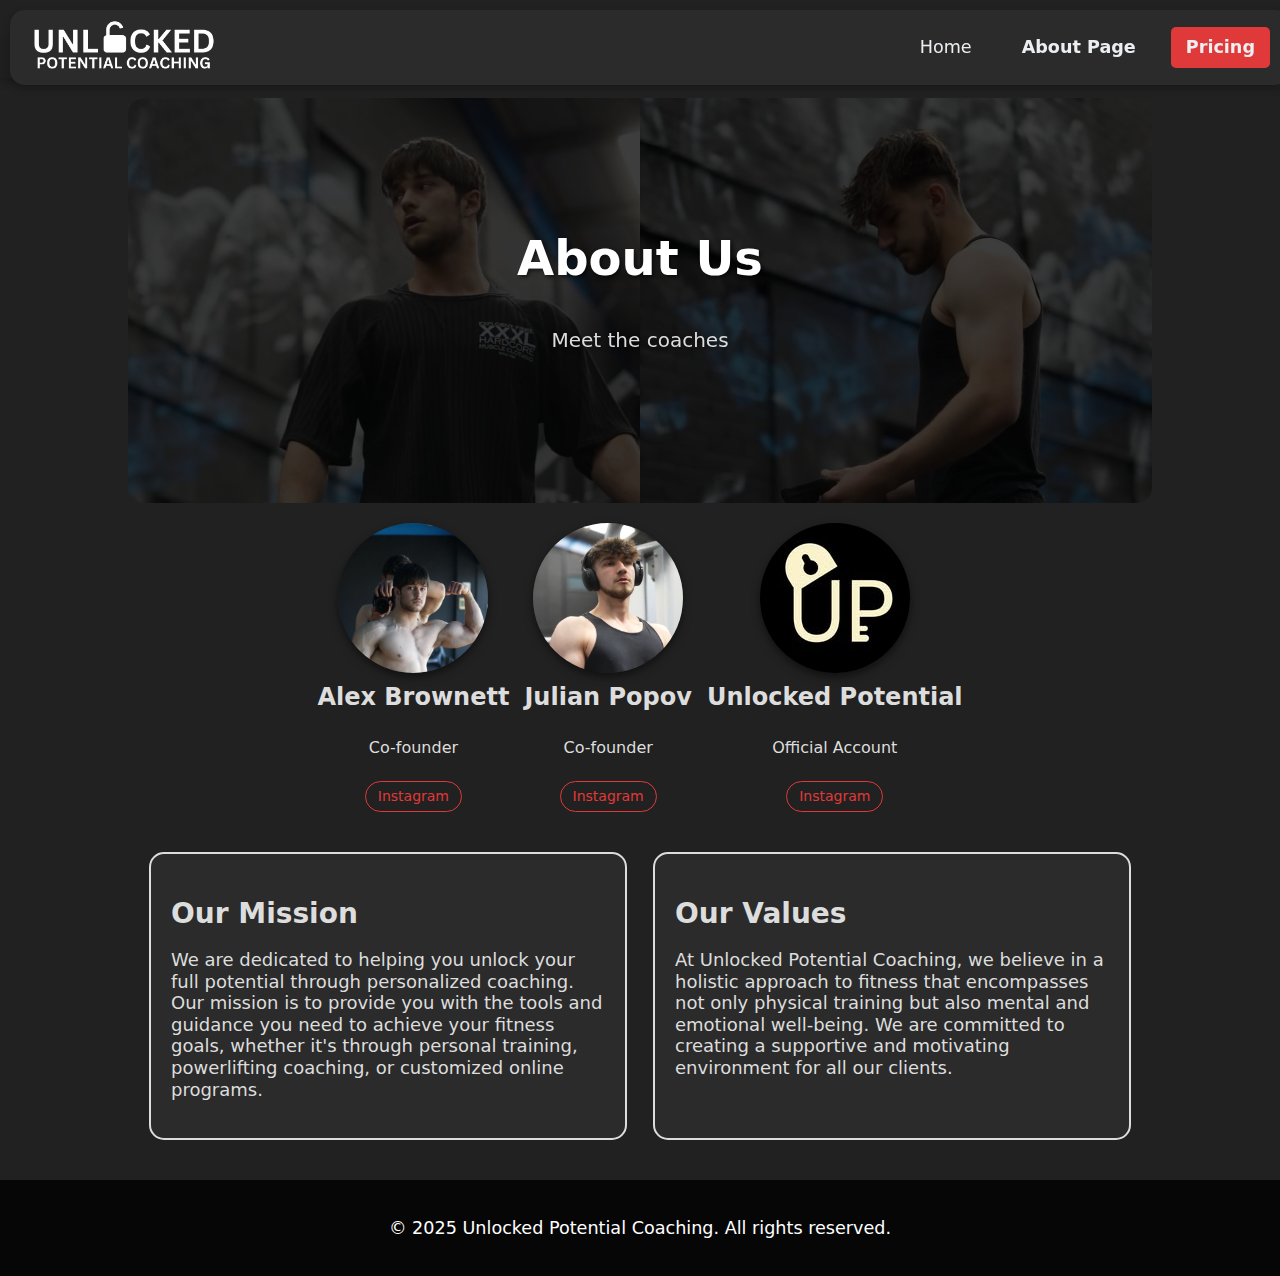
==== commit 47e16218: "Pricing redirect fix" ====
--- a/pages/About.html
+++ b/pages/About.html
@@ -130,7 +130,7 @@
             <a href="/index.html">Home</a>
             <a href="/pages/About.html" class="active">About Page</a>
             <!-- <a href="/pages/Stories.html">Success Stories</a> -->
-            <a href="/index.html#pricing" class="cta-link">Pricing</a>
+            <a href="/pages/Pricing.html" class="cta-link">Pricing</a>
 
         </nav>
     </div>
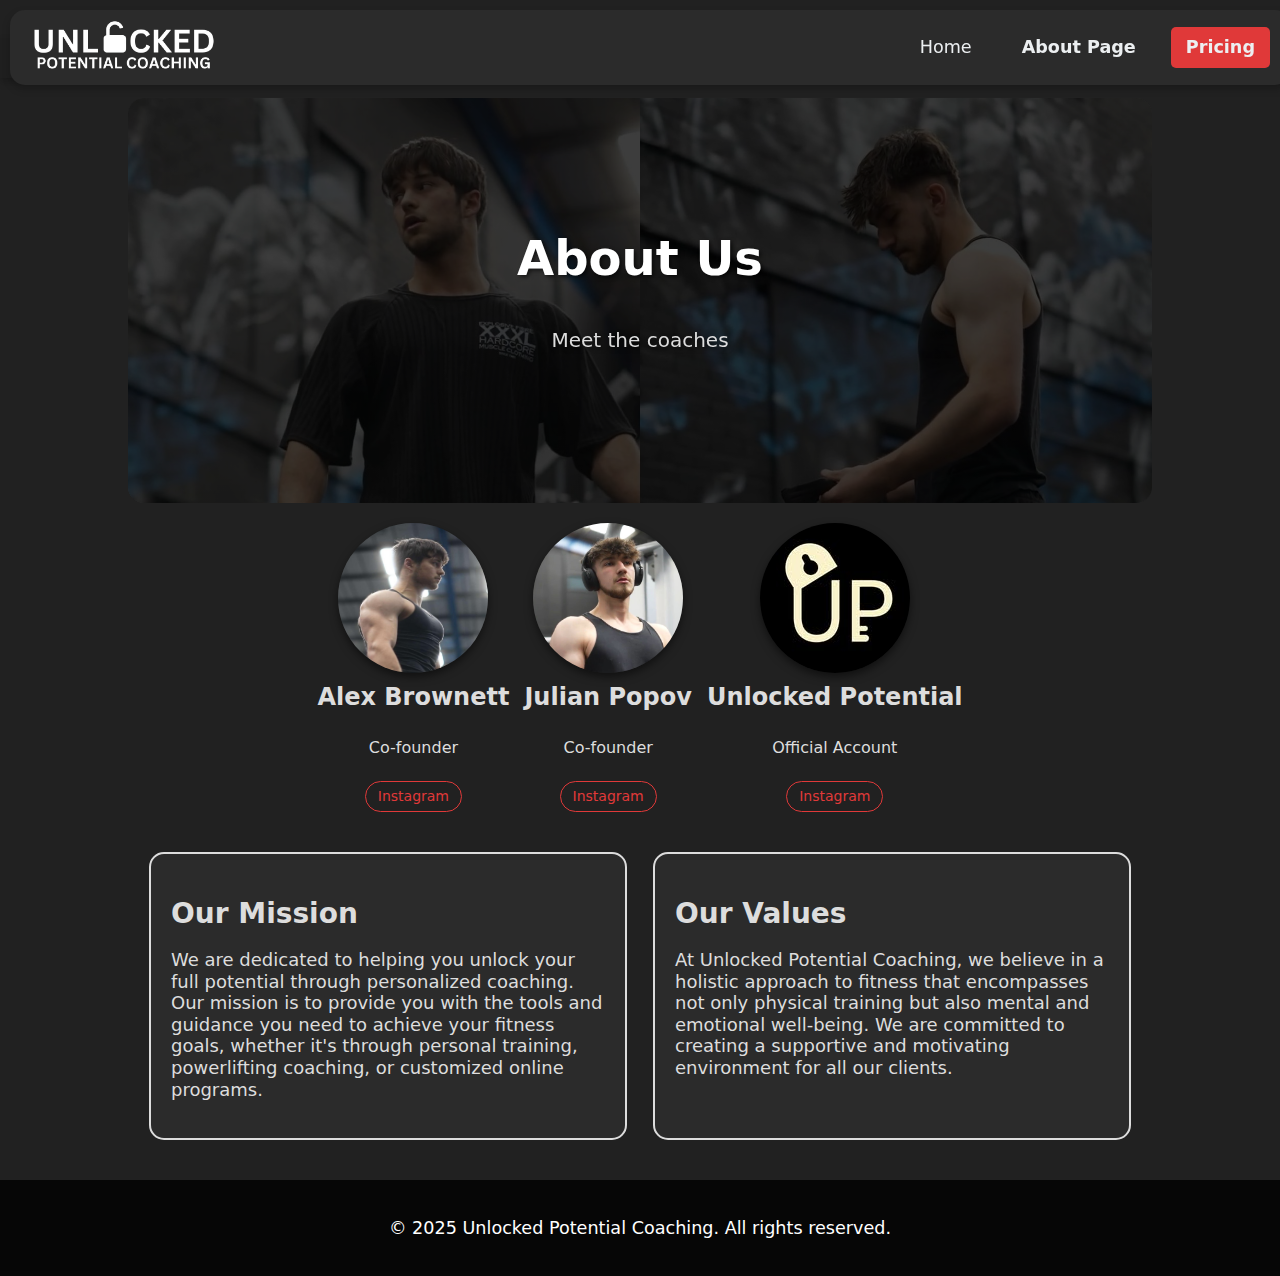
==== commit 07d2bf58: "V3.2 - PFP and mobile responsiveness" ====
--- a/pages/About.html
+++ b/pages/About.html
@@ -102,6 +102,21 @@
                 flex-wrap: wrap;
                 align-items: center;
                 gap: 30px;
+            }
+            .hero {
+                height: 30vh;
+                min-height: 120px;
+                padding: 20px 0 0 0;
+                margin-top: 70px;
+                display: flex;
+                flex-direction: column;
+                justify-content: flex-end;
+            }
+            .hero h1, .hero p {
+                margin-bottom: 10px;
+            }
+            .hero h1 {
+                font-size: 32px;
             }
         }
     </style>
